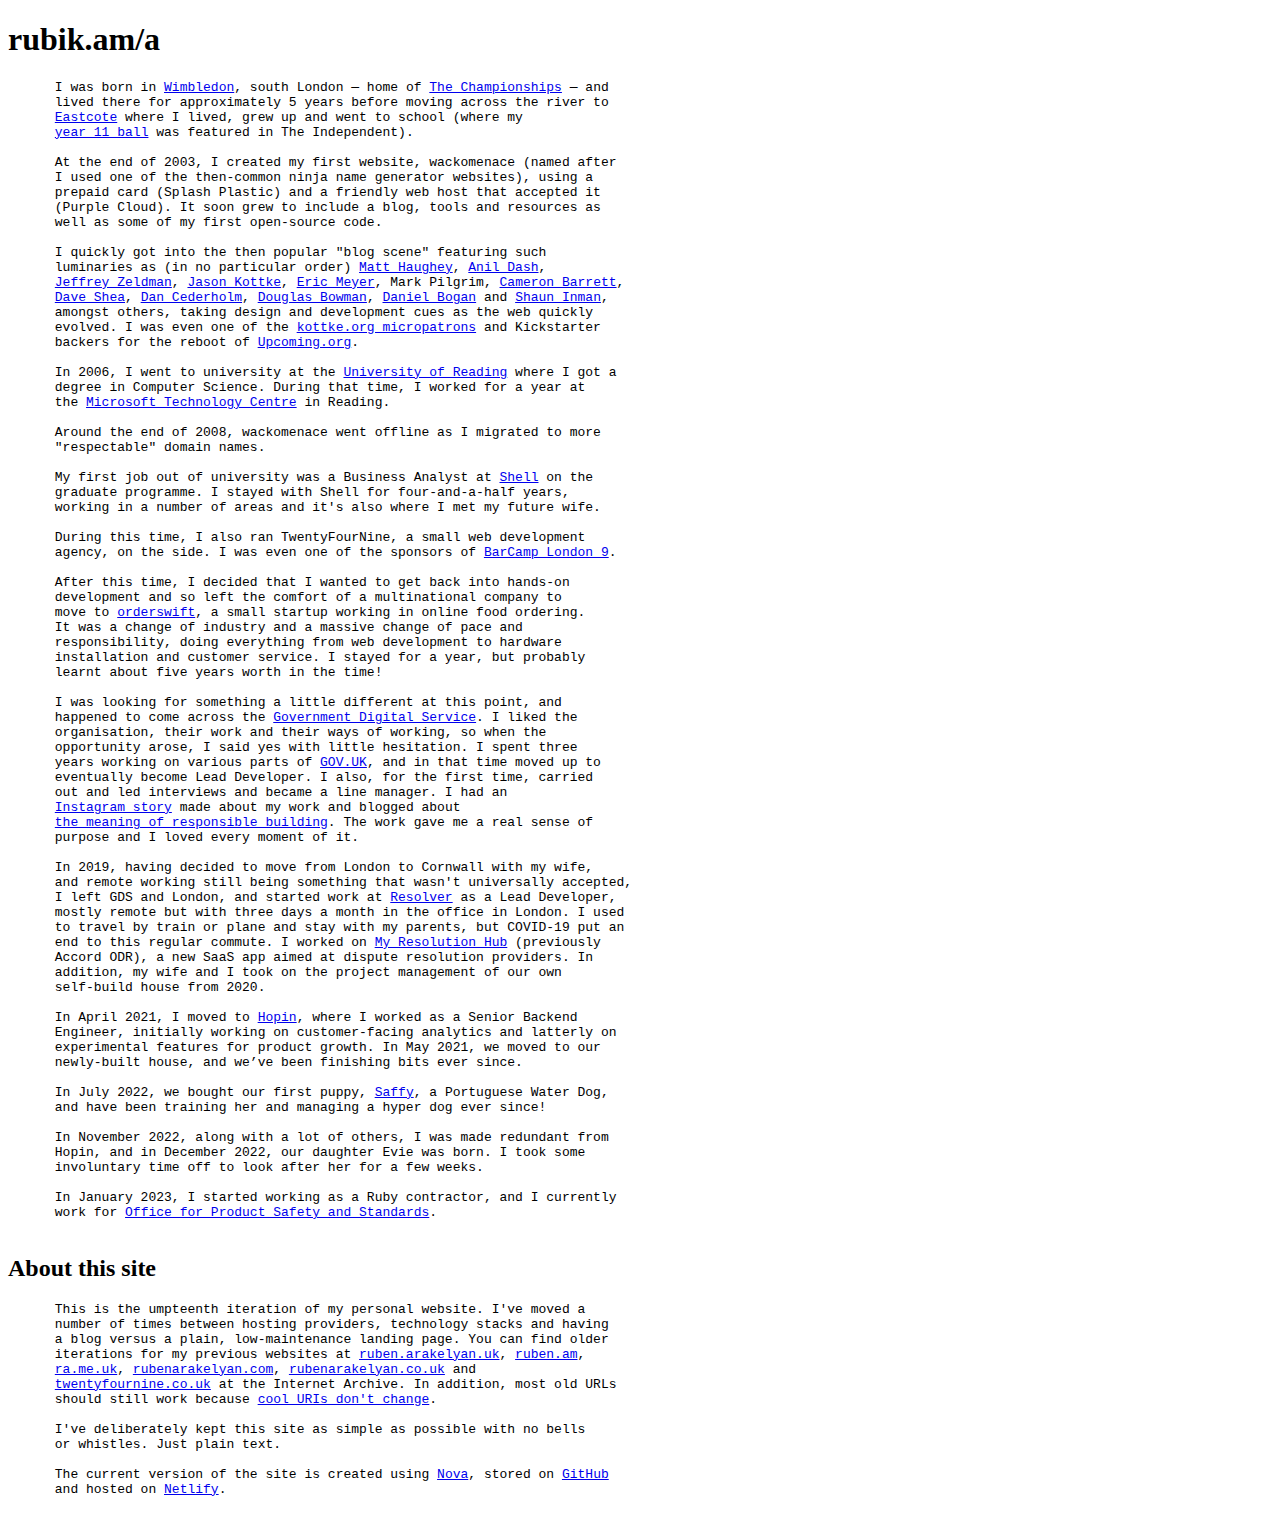
==== a/index.html @ 26aa1d89 "Add about page" ====
<!doctype html>
<html lang="en">
  <head>
    <meta charset="utf-8">
    <meta name="viewport" content="width=device-width, initial-scale=1, shrink-to-fit=no">
    <link href="/img/logo.svg" rel="icon" type="image/svg+xml">
    <title>About &middot; Ruben Arakelyan</title>
  </head>
  <body>
    <h1>rubik.am/a</h1>
    <pre>
      I was born in <a href="https://en.wikipedia.org/wiki/Wimbledon,_London">Wimbledon</a>, south London — home of <a href="https://en.wikipedia.org/wiki/The_Championships,_Wimbledon">The Championships</a> — and
      lived there for approximately 5 years before moving across the river to
      <a href="https://en.wikipedia.org/wiki/Eastcote">Eastcote</a> where I lived, grew up and went to school (where my
      <a href="https://web.archive.org/web/20040717231151/http://education.independent.co.uk/news/story.jsp?story=539986">year 11 ball</a> was featured in The Independent).

      At the end of 2003, I created my first website, wackomenace (named after
      I used one of the then-common ninja name generator websites), using a
      prepaid card (Splash Plastic) and a friendly web host that accepted it
      (Purple Cloud). It soon grew to include a blog, tools and resources as
      well as some of my first open-source code.

      I quickly got into the then popular "blog scene" featuring such
      luminaries as (in no particular order) <a href="https://a.wholelottanothing.org/">Matt Haughey</a>, <a href="https://anildash.com/">Anil Dash</a>,
      <a href="https://www.zeldman.com/">Jeffrey Zeldman</a>, <a href="https://kottke.org/">Jason Kottke</a>, <a href="https://meyerweb.com/">Eric Meyer</a>, Mark Pilgrim, <a href="https://about.me/cam">Cameron Barrett</a>,
      <a href="http://daveshea.com/">Dave Shea</a>, <a href="https://simplebits.com/">Dan Cederholm</a>, <a href="https://stopdesign.com/">Douglas Bowman</a>, <a href="https://waferbaby.com/">Daniel Bogan</a> and <a href="https://shauninman.com/pendium/">Shaun Inman</a>,
      amongst others, taking design and development cues as the web quickly
      evolved. I was even one of the <a href="https://kottke.org/about/patron/">kottke.org micropatrons</a> and Kickstarter
      backers for the reboot of <a href="https://upcoming.org/about/backers">Upcoming.org</a>.

      In 2006, I went to university at the <a href="https://www.reading.ac.uk/">University of Reading</a> where I got a
      degree in Computer Science. During that time, I worked for a year at
      the <a href="https://www.microsoft.com/en-us/mtc/locations?activetab=pivotregiongroup:primaryr5">Microsoft Technology Centre</a> in Reading.

      Around the end of 2008, wackomenace went offline as I migrated to more
      "respectable" domain names.

      My first job out of university was a Business Analyst at <a href="https://www.shell.co.uk/">Shell</a> on the
      graduate programme. I stayed with Shell for four-and-a-half years,
      working in a number of areas and it's also where I met my future wife</a>.

      During this time, I also ran TwentyFourNine, a small web development
      agency, on the side. I was even one of the sponsors of <a href="https://nine.barcamplondon.org/sponsors/">BarCamp London 9</a>.

      After this time, I decided that I wanted to get back into hands-on
      development and so left the comfort of a multinational company to
      move to <a href="https://www.orderswift.com/">orderswift</a>, a small startup working in online food ordering.
      It was a change of industry and a massive change of pace and
      responsibility, doing everything from web development to hardware
      installation and customer service. I stayed for a year, but probably
      learnt about five years worth in the time!

      I was looking for something a little different at this point, and
      happened to come across the <a href="https://www.gov.uk/government/organisations/government-digital-service">Government Digital Service</a>. I liked the
      organisation, their work and their ways of working, so when the
      opportunity arose, I said yes with little hesitation. I spent three
      years working on various parts of <a href="https://www.gov.uk/">GOV.UK</a>, and in that time moved up to
      eventually become Lead Developer. I also, for the first time, carried
      out and led interviews and became a line manager. I had an
      <a href="https://gds.blog.gov.uk/2018/08/03/how-we-use-instagram-at-gds/">Instagram story</a> made about my work and blogged about
      <a href="https://insidegovuk.blog.gov.uk/2017/07/24/what-do-we-mean-by-responsible-building/">the meaning of responsible building</a>. The work gave me a real sense of
      purpose and I loved every moment of it.

      In 2019, having decided to move from London to Cornwall with my wife,
      and remote working still being something that wasn't universally accepted,
      I left GDS and London, and started work at <a href="https://www.resolvergroup.com/">Resolver</a> as a Lead Developer,
      mostly remote but with three days a month in the office in London. I used
      to travel by train or plane and stay with my parents, but COVID-19 put an
      end to this regular commute. I worked on <a href="https://myresolutionhub.com/">My Resolution Hub</a> (previously
      Accord ODR), a new SaaS app aimed at dispute resolution providers. In
      addition, my wife and I took on the project management of our own
      self-build house from 2020.

      In April 2021, I moved to <a href="https://hopin.com/">Hopin</a>, where I worked as a Senior Backend
      Engineer, initially working on customer-facing analytics and latterly on
      experimental features for product growth. In May 2021, we moved to our
      newly-built house, and we’ve been finishing bits ever since.

      In July 2022, we bought our first puppy, <a href="https://saffy.dog/">Saffy</a>, a Portuguese Water Dog,
      and have been training her and managing a hyper dog ever since!

      In November 2022, along with a lot of others, I was made redundant from
      Hopin, and in December 2022, our daughter Evie was born. I took some
      involuntary time off to look after her for a few weeks.

      In January 2023, I started working as a Ruby contractor, and I currently
      work for <a href="https://www.gov.uk/government/organisations/office-for-product-safety-and-standards">Office for Product Safety and Standards</a>.
    </pre>
    <h2>About this site</h2>
    <pre>
      This is the umpteenth iteration of my personal website. I've moved a
      number of times between hosting providers, technology stacks and having
      a blog versus a plain, low-maintenance landing page. You can find older
      iterations for my previous websites at <a href="https://web.archive.org/web/*/https://ruben.arakelyan.uk/*">ruben.arakelyan.uk</a>, <a href="https://web.archive.org/web/*/https://ruben.am/*">ruben.am</a>,
      <a href="https://web.archive.org/web/*/https://ra.me.uk/*">ra.me.uk</a>, <a href="https://web.archive.org/web/20120716070133/http://rubenarakelyan.com/">rubenarakelyan.com</a>, <a href="https://web.archive.org/web/20100207125823/http://www.rubenarakelyan.co.uk:80/vped">rubenarakelyan.co.uk</a> and
      <a href="https://web.archive.org/web/20120705022045/http://twentyfournine.co.uk/">twentyfournine.co.uk</a> at the Internet Archive. In addition, most old URLs
      should still work because <a href="https://www.w3.org/Provider/Style/URI">cool URIs don't change</a>.

      I've deliberately kept this site as simple as possible with no bells
      or whistles. Just plain text.

      The current version of the site is created using <a href="https://nova.app/">Nova</a>, stored on <a href="https://github.com/rubenarakelyan/rubik.am">GitHub</a>
      and hosted on <a href="https://www.netlify.com/">Netlify</a>.
    </pre>
  </body>
</html>
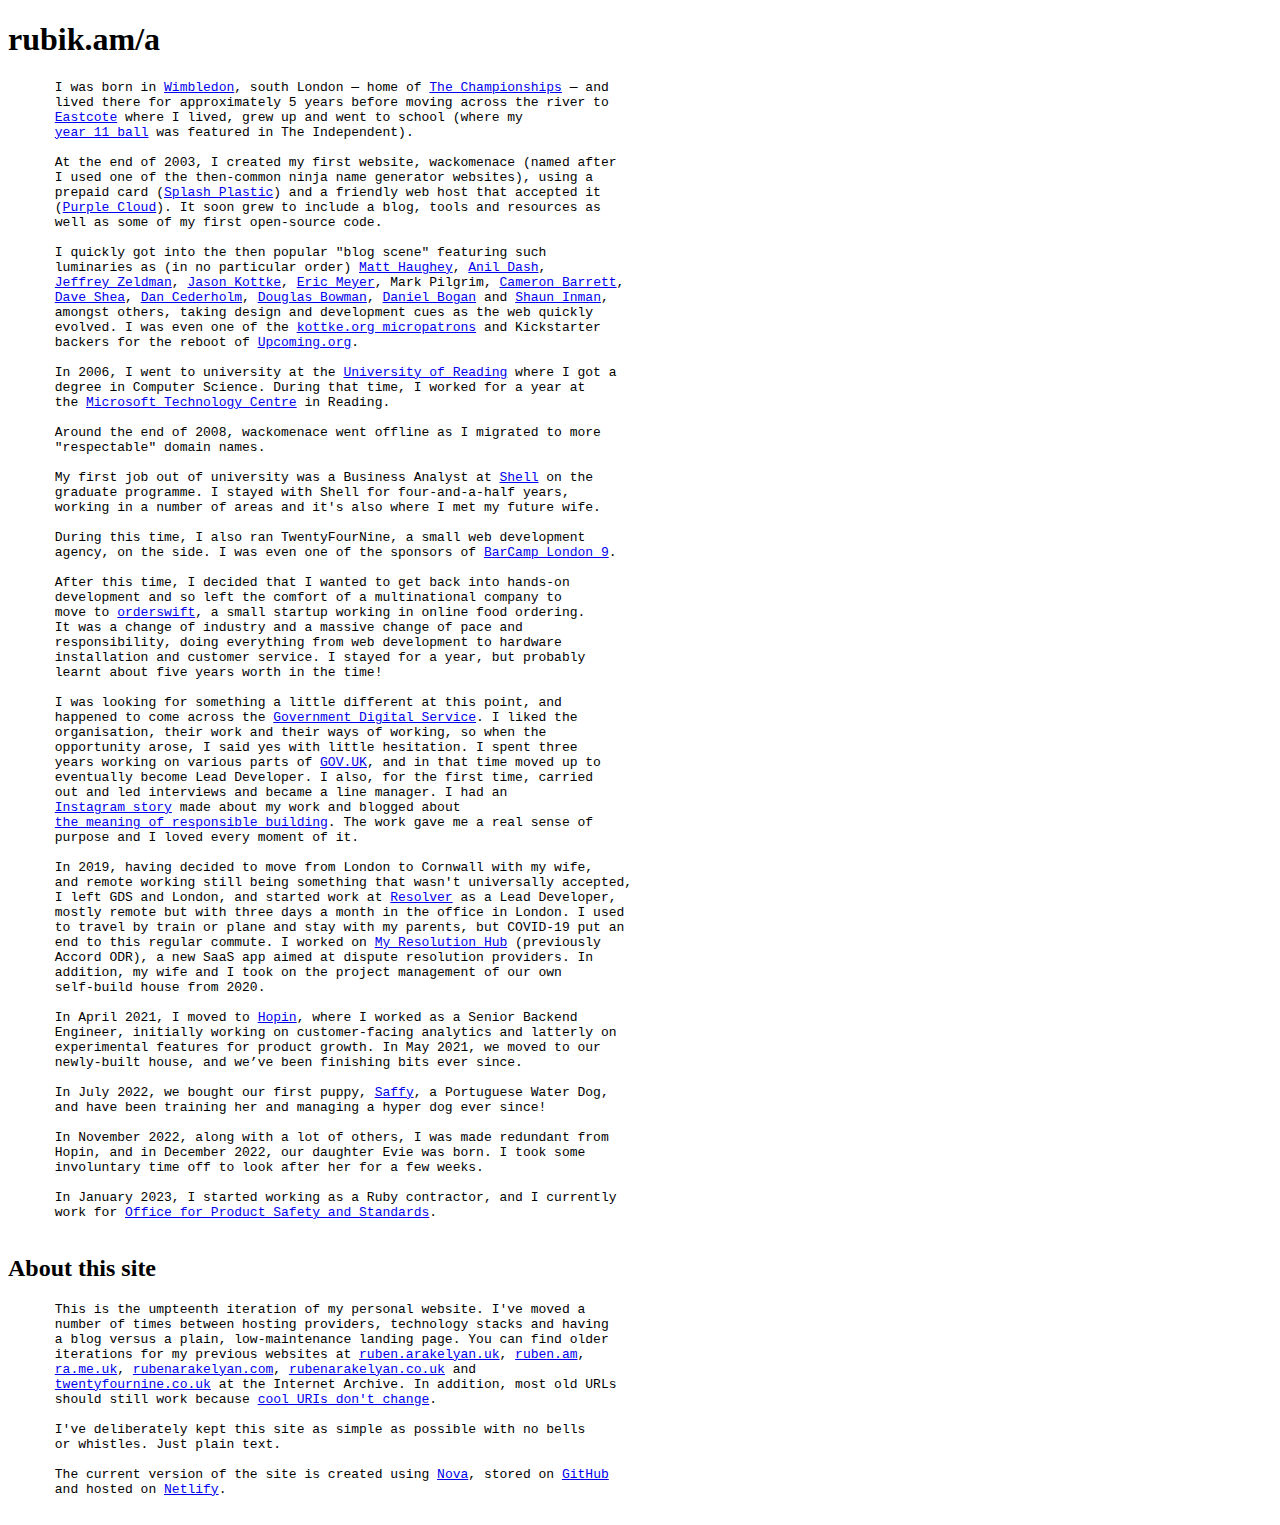
==== commit 5e8a4b61: "Add links to Purple Cloud and Splash Plastic" ====
--- a/a/index.html
+++ b/a/index.html
@@ -16,8 +16,8 @@
 
       At the end of 2003, I created my first website, wackomenace (named after
       I used one of the then-common ninja name generator websites), using a
-      prepaid card (Splash Plastic) and a friendly web host that accepted it
-      (Purple Cloud). It soon grew to include a blog, tools and resources as
+      prepaid card (<a href="https://web.archive.org/web/20031213005651/http://www.splashplastic.com/">Splash Plastic</a>) and a friendly web host that accepted it
+      (<a href="https://web.archive.org/web/20030210115238/http://www.purplecloud.com/">Purple Cloud</a>). It soon grew to include a blog, tools and resources as
       well as some of my first open-source code.
 
       I quickly got into the then popular "blog scene" featuring such
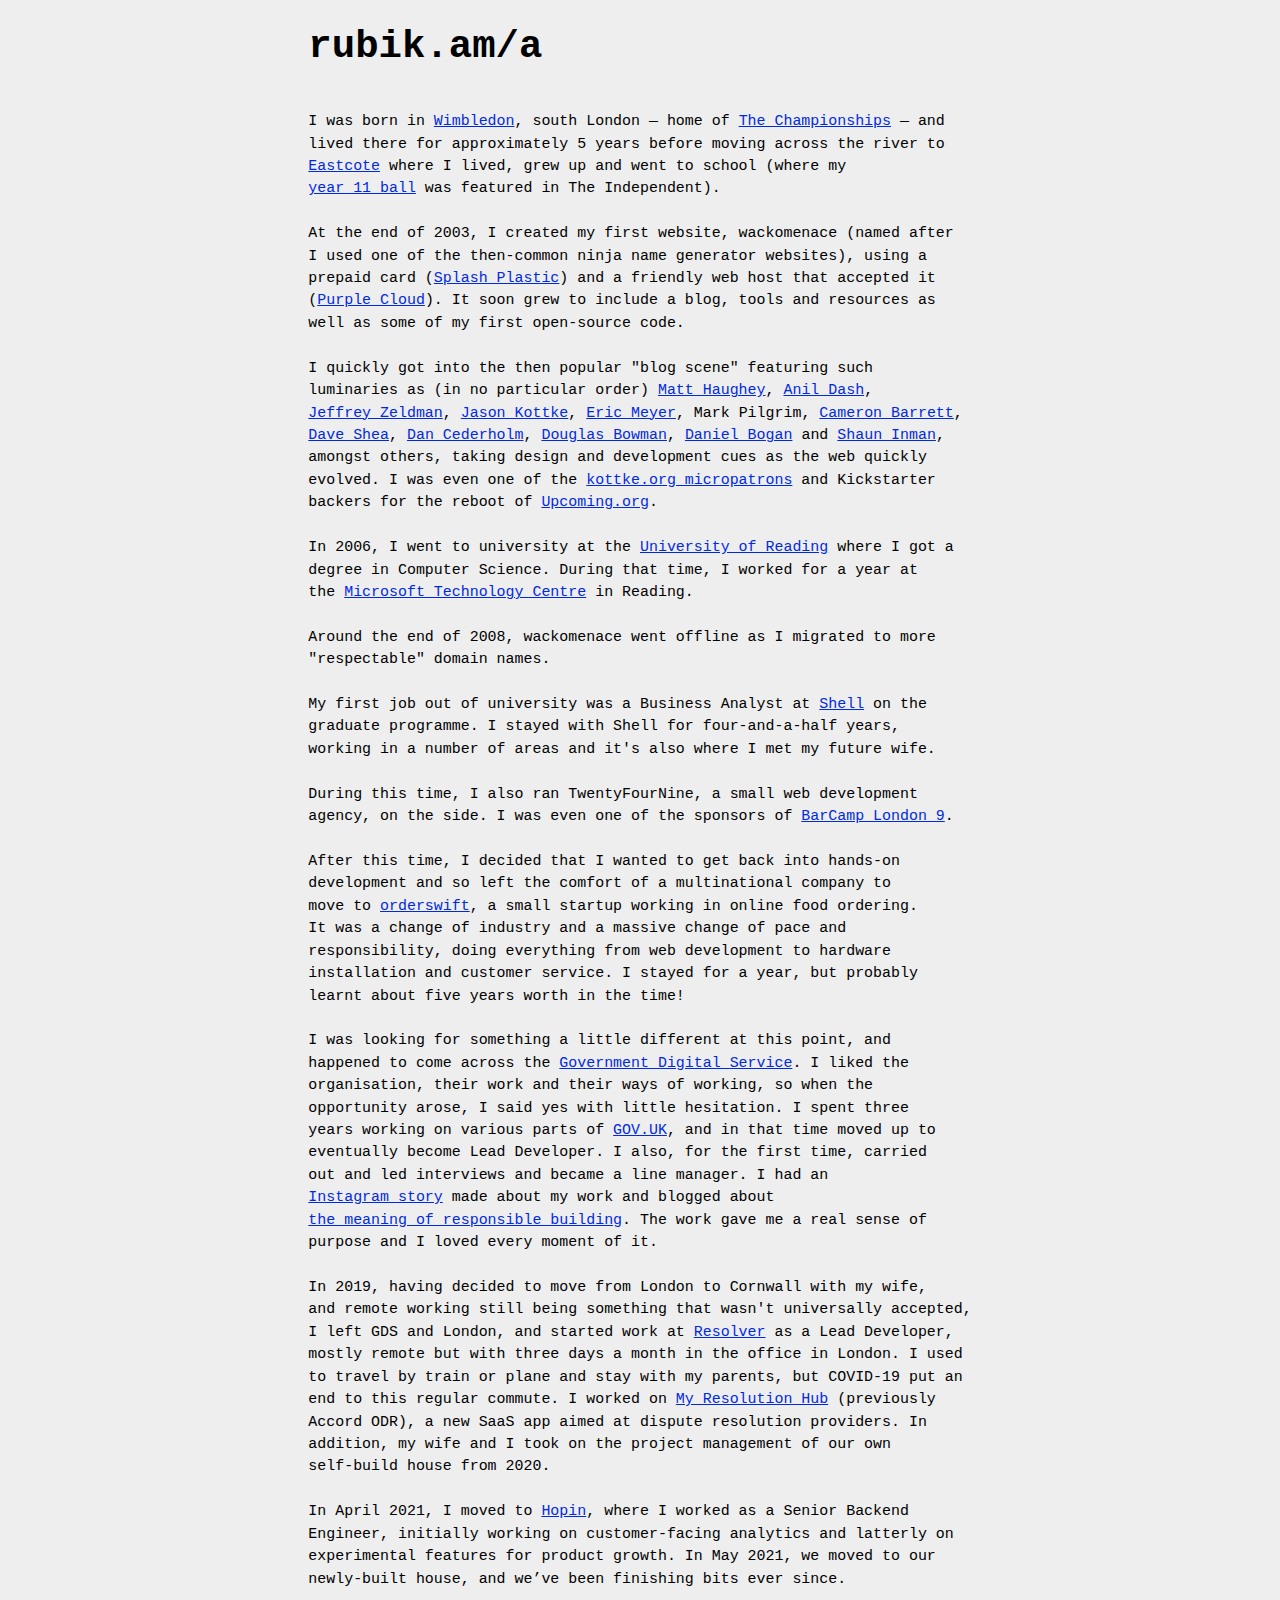
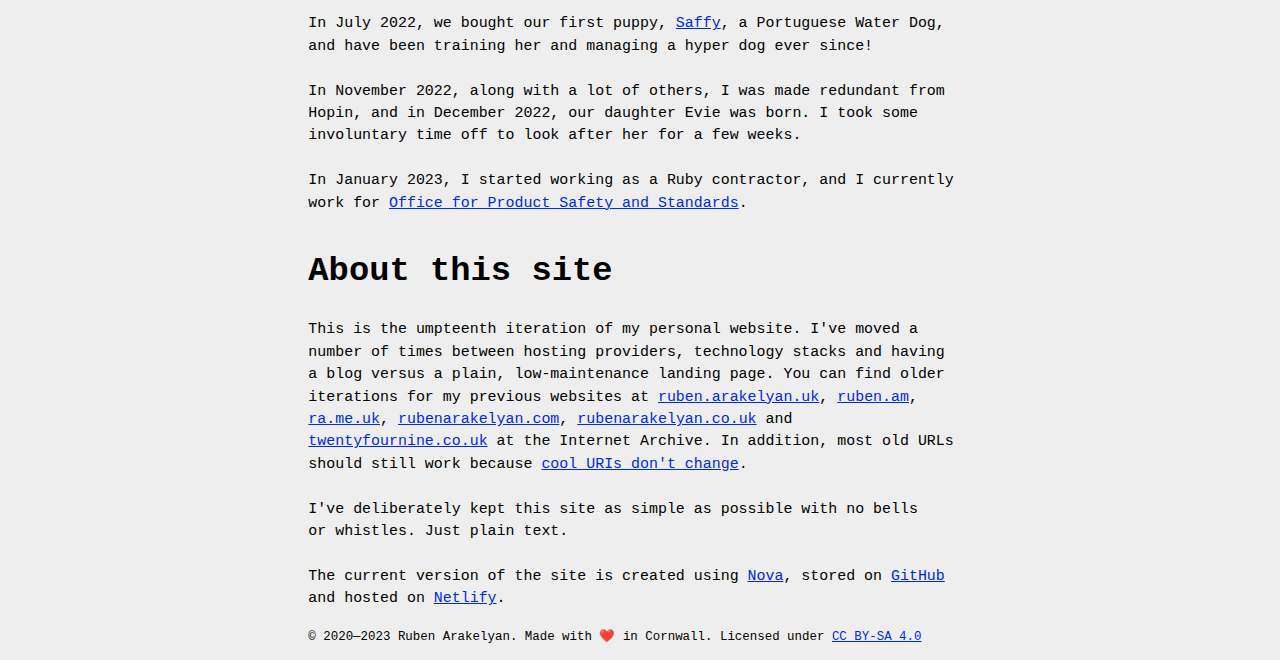
==== commit 2fe2b40e: "Add simple styling and footer" ====
--- a/a/index.html
+++ b/a/index.html
@@ -4,103 +4,114 @@
     <meta charset="utf-8">
     <meta name="viewport" content="width=device-width, initial-scale=1, shrink-to-fit=no">
     <link href="/img/logo.svg" rel="icon" type="image/svg+xml">
+    <link href="/styles.min.css" rel="stylesheet" type="text/css" integrity="sha512-dDtlXBzYsInVPBKsd+K9eyLQOs+6g/K3EpnHJaRbvZthFJg90AzQOKsZn1paPMtGaSN/LDLQXXkOM3HddfVcpw==" crossorigin="anonymous">
     <title>About &middot; Ruben Arakelyan</title>
   </head>
   <body>
-    <h1>rubik.am/a</h1>
-    <pre>
-      I was born in <a href="https://en.wikipedia.org/wiki/Wimbledon,_London">Wimbledon</a>, south London — home of <a href="https://en.wikipedia.org/wiki/The_Championships,_Wimbledon">The Championships</a> — and
-      lived there for approximately 5 years before moving across the river to
-      <a href="https://en.wikipedia.org/wiki/Eastcote">Eastcote</a> where I lived, grew up and went to school (where my
-      <a href="https://web.archive.org/web/20040717231151/http://education.independent.co.uk/news/story.jsp?story=539986">year 11 ball</a> was featured in The Independent).
+    <header>
+      <h1>rubik.am/a</h1>
+    </header>
+    <main>
+      <pre>
+        I was born in <a href="https://en.wikipedia.org/wiki/Wimbledon,_London">Wimbledon</a>, south London — home of <a href="https://en.wikipedia.org/wiki/The_Championships,_Wimbledon">The Championships</a> — and
+        lived there for approximately 5 years before moving across the river to
+        <a href="https://en.wikipedia.org/wiki/Eastcote">Eastcote</a> where I lived, grew up and went to school (where my
+        <a href="https://web.archive.org/web/20040717231151/http://education.independent.co.uk/news/story.jsp?story=539986">year 11 ball</a> was featured in The Independent).
 
-      At the end of 2003, I created my first website, wackomenace (named after
-      I used one of the then-common ninja name generator websites), using a
-      prepaid card (<a href="https://web.archive.org/web/20031213005651/http://www.splashplastic.com/">Splash Plastic</a>) and a friendly web host that accepted it
-      (<a href="https://web.archive.org/web/20030210115238/http://www.purplecloud.com/">Purple Cloud</a>). It soon grew to include a blog, tools and resources as
-      well as some of my first open-source code.
+        At the end of 2003, I created my first website, wackomenace (named after
+        I used one of the then-common ninja name generator websites), using a
+        prepaid card (<a href="https://web.archive.org/web/20031213005651/http://www.splashplastic.com/">Splash Plastic</a>) and a friendly web host that accepted it
+        (<a href="https://web.archive.org/web/20030210115238/http://www.purplecloud.com/">Purple Cloud</a>). It soon grew to include a blog, tools and resources as
+        well as some of my first open-source code.
 
-      I quickly got into the then popular "blog scene" featuring such
-      luminaries as (in no particular order) <a href="https://a.wholelottanothing.org/">Matt Haughey</a>, <a href="https://anildash.com/">Anil Dash</a>,
-      <a href="https://www.zeldman.com/">Jeffrey Zeldman</a>, <a href="https://kottke.org/">Jason Kottke</a>, <a href="https://meyerweb.com/">Eric Meyer</a>, Mark Pilgrim, <a href="https://about.me/cam">Cameron Barrett</a>,
-      <a href="http://daveshea.com/">Dave Shea</a>, <a href="https://simplebits.com/">Dan Cederholm</a>, <a href="https://stopdesign.com/">Douglas Bowman</a>, <a href="https://waferbaby.com/">Daniel Bogan</a> and <a href="https://shauninman.com/pendium/">Shaun Inman</a>,
-      amongst others, taking design and development cues as the web quickly
-      evolved. I was even one of the <a href="https://kottke.org/about/patron/">kottke.org micropatrons</a> and Kickstarter
-      backers for the reboot of <a href="https://upcoming.org/about/backers">Upcoming.org</a>.
+        I quickly got into the then popular "blog scene" featuring such
+        luminaries as (in no particular order) <a href="https://a.wholelottanothing.org/">Matt Haughey</a>, <a href="https://anildash.com/">Anil Dash</a>,
+        <a href="https://www.zeldman.com/">Jeffrey Zeldman</a>, <a href="https://kottke.org/">Jason Kottke</a>, <a href="https://meyerweb.com/">Eric Meyer</a>, Mark Pilgrim, <a href="https://about.me/cam">Cameron Barrett</a>,
+        <a href="http://daveshea.com/">Dave Shea</a>, <a href="https://simplebits.com/">Dan Cederholm</a>, <a href="https://stopdesign.com/">Douglas Bowman</a>, <a href="https://waferbaby.com/">Daniel Bogan</a> and <a href="https://shauninman.com/pendium/">Shaun Inman</a>,
+        amongst others, taking design and development cues as the web quickly
+        evolved. I was even one of the <a href="https://kottke.org/about/patron/">kottke.org micropatrons</a> and Kickstarter
+        backers for the reboot of <a href="https://upcoming.org/about/backers">Upcoming.org</a>.
 
-      In 2006, I went to university at the <a href="https://www.reading.ac.uk/">University of Reading</a> where I got a
-      degree in Computer Science. During that time, I worked for a year at
-      the <a href="https://www.microsoft.com/en-us/mtc/locations?activetab=pivotregiongroup:primaryr5">Microsoft Technology Centre</a> in Reading.
+        In 2006, I went to university at the <a href="https://www.reading.ac.uk/">University of Reading</a> where I got a
+        degree in Computer Science. During that time, I worked for a year at
+        the <a href="https://www.microsoft.com/en-us/mtc/locations?activetab=pivotregiongroup:primaryr5">Microsoft Technology Centre</a> in Reading.
 
-      Around the end of 2008, wackomenace went offline as I migrated to more
-      "respectable" domain names.
+        Around the end of 2008, wackomenace went offline as I migrated to more
+        "respectable" domain names.
 
-      My first job out of university was a Business Analyst at <a href="https://www.shell.co.uk/">Shell</a> on the
-      graduate programme. I stayed with Shell for four-and-a-half years,
-      working in a number of areas and it's also where I met my future wife</a>.
+        My first job out of university was a Business Analyst at <a href="https://www.shell.co.uk/">Shell</a> on the
+        graduate programme. I stayed with Shell for four-and-a-half years,
+        working in a number of areas and it's also where I met my future wife</a>.
 
-      During this time, I also ran TwentyFourNine, a small web development
-      agency, on the side. I was even one of the sponsors of <a href="https://nine.barcamplondon.org/sponsors/">BarCamp London 9</a>.
+        During this time, I also ran TwentyFourNine, a small web development
+        agency, on the side. I was even one of the sponsors of <a href="https://nine.barcamplondon.org/sponsors/">BarCamp London 9</a>.
 
-      After this time, I decided that I wanted to get back into hands-on
-      development and so left the comfort of a multinational company to
-      move to <a href="https://www.orderswift.com/">orderswift</a>, a small startup working in online food ordering.
-      It was a change of industry and a massive change of pace and
-      responsibility, doing everything from web development to hardware
-      installation and customer service. I stayed for a year, but probably
-      learnt about five years worth in the time!
+        After this time, I decided that I wanted to get back into hands-on
+        development and so left the comfort of a multinational company to
+        move to <a href="https://www.orderswift.com/">orderswift</a>, a small startup working in online food ordering.
+        It was a change of industry and a massive change of pace and
+        responsibility, doing everything from web development to hardware
+        installation and customer service. I stayed for a year, but probably
+        learnt about five years worth in the time!
 
-      I was looking for something a little different at this point, and
-      happened to come across the <a href="https://www.gov.uk/government/organisations/government-digital-service">Government Digital Service</a>. I liked the
-      organisation, their work and their ways of working, so when the
-      opportunity arose, I said yes with little hesitation. I spent three
-      years working on various parts of <a href="https://www.gov.uk/">GOV.UK</a>, and in that time moved up to
-      eventually become Lead Developer. I also, for the first time, carried
-      out and led interviews and became a line manager. I had an
-      <a href="https://gds.blog.gov.uk/2018/08/03/how-we-use-instagram-at-gds/">Instagram story</a> made about my work and blogged about
-      <a href="https://insidegovuk.blog.gov.uk/2017/07/24/what-do-we-mean-by-responsible-building/">the meaning of responsible building</a>. The work gave me a real sense of
-      purpose and I loved every moment of it.
+        I was looking for something a little different at this point, and
+        happened to come across the <a href="https://www.gov.uk/government/organisations/government-digital-service">Government Digital Service</a>. I liked the
+        organisation, their work and their ways of working, so when the
+        opportunity arose, I said yes with little hesitation. I spent three
+        years working on various parts of <a href="https://www.gov.uk/">GOV.UK</a>, and in that time moved up to
+        eventually become Lead Developer. I also, for the first time, carried
+        out and led interviews and became a line manager. I had an
+        <a href="https://gds.blog.gov.uk/2018/08/03/how-we-use-instagram-at-gds/">Instagram story</a> made about my work and blogged about
+        <a href="https://insidegovuk.blog.gov.uk/2017/07/24/what-do-we-mean-by-responsible-building/">the meaning of responsible building</a>. The work gave me a real sense of
+        purpose and I loved every moment of it.
 
-      In 2019, having decided to move from London to Cornwall with my wife,
-      and remote working still being something that wasn't universally accepted,
-      I left GDS and London, and started work at <a href="https://www.resolvergroup.com/">Resolver</a> as a Lead Developer,
-      mostly remote but with three days a month in the office in London. I used
-      to travel by train or plane and stay with my parents, but COVID-19 put an
-      end to this regular commute. I worked on <a href="https://myresolutionhub.com/">My Resolution Hub</a> (previously
-      Accord ODR), a new SaaS app aimed at dispute resolution providers. In
-      addition, my wife and I took on the project management of our own
-      self-build house from 2020.
+        In 2019, having decided to move from London to Cornwall with my wife,
+        and remote working still being something that wasn't universally accepted,
+        I left GDS and London, and started work at <a href="https://www.resolvergroup.com/">Resolver</a> as a Lead Developer,
+        mostly remote but with three days a month in the office in London. I used
+        to travel by train or plane and stay with my parents, but COVID-19 put an
+        end to this regular commute. I worked on <a href="https://myresolutionhub.com/">My Resolution Hub</a> (previously
+        Accord ODR), a new SaaS app aimed at dispute resolution providers. In
+        addition, my wife and I took on the project management of our own
+        self-build house from 2020.
 
-      In April 2021, I moved to <a href="https://hopin.com/">Hopin</a>, where I worked as a Senior Backend
-      Engineer, initially working on customer-facing analytics and latterly on
-      experimental features for product growth. In May 2021, we moved to our
-      newly-built house, and we’ve been finishing bits ever since.
+        In April 2021, I moved to <a href="https://hopin.com/">Hopin</a>, where I worked as a Senior Backend
+        Engineer, initially working on customer-facing analytics and latterly on
+        experimental features for product growth. In May 2021, we moved to our
+        newly-built house, and we’ve been finishing bits ever since.
 
-      In July 2022, we bought our first puppy, <a href="https://saffy.dog/">Saffy</a>, a Portuguese Water Dog,
-      and have been training her and managing a hyper dog ever since!
+        In July 2022, we bought our first puppy, <a href="https://saffy.dog/">Saffy</a>, a Portuguese Water Dog,
+        and have been training her and managing a hyper dog ever since!
 
-      In November 2022, along with a lot of others, I was made redundant from
-      Hopin, and in December 2022, our daughter Evie was born. I took some
-      involuntary time off to look after her for a few weeks.
+        In November 2022, along with a lot of others, I was made redundant from
+        Hopin, and in December 2022, our daughter Evie was born. I took some
+        involuntary time off to look after her for a few weeks.
 
-      In January 2023, I started working as a Ruby contractor, and I currently
-      work for <a href="https://www.gov.uk/government/organisations/office-for-product-safety-and-standards">Office for Product Safety and Standards</a>.
-    </pre>
-    <h2>About this site</h2>
-    <pre>
-      This is the umpteenth iteration of my personal website. I've moved a
-      number of times between hosting providers, technology stacks and having
-      a blog versus a plain, low-maintenance landing page. You can find older
-      iterations for my previous websites at <a href="https://web.archive.org/web/*/https://ruben.arakelyan.uk/*">ruben.arakelyan.uk</a>, <a href="https://web.archive.org/web/*/https://ruben.am/*">ruben.am</a>,
-      <a href="https://web.archive.org/web/*/https://ra.me.uk/*">ra.me.uk</a>, <a href="https://web.archive.org/web/20120716070133/http://rubenarakelyan.com/">rubenarakelyan.com</a>, <a href="https://web.archive.org/web/20100207125823/http://www.rubenarakelyan.co.uk:80/vped">rubenarakelyan.co.uk</a> and
-      <a href="https://web.archive.org/web/20120705022045/http://twentyfournine.co.uk/">twentyfournine.co.uk</a> at the Internet Archive. In addition, most old URLs
-      should still work because <a href="https://www.w3.org/Provider/Style/URI">cool URIs don't change</a>.
+        In January 2023, I started working as a Ruby contractor, and I currently
+        work for <a href="https://www.gov.uk/government/organisations/office-for-product-safety-and-standards">Office for Product Safety and Standards</a>.
+      </pre>
+      <h2>About this site</h2>
+      <pre>
+        This is the umpteenth iteration of my personal website. I've moved a
+        number of times between hosting providers, technology stacks and having
+        a blog versus a plain, low-maintenance landing page. You can find older
+        iterations for my previous websites at <a href="https://web.archive.org/web/*/https://ruben.arakelyan.uk/*">ruben.arakelyan.uk</a>, <a href="https://web.archive.org/web/*/https://ruben.am/*">ruben.am</a>,
+        <a href="https://web.archive.org/web/*/https://ra.me.uk/*">ra.me.uk</a>, <a href="https://web.archive.org/web/20120716070133/http://rubenarakelyan.com/">rubenarakelyan.com</a>, <a href="https://web.archive.org/web/20100207125823/http://www.rubenarakelyan.co.uk:80/vped">rubenarakelyan.co.uk</a> and
+        <a href="https://web.archive.org/web/20120705022045/http://twentyfournine.co.uk/">twentyfournine.co.uk</a> at the Internet Archive. In addition, most old URLs
+        should still work because <a href="https://www.w3.org/Provider/Style/URI">cool URIs don't change</a>.
 
-      I've deliberately kept this site as simple as possible with no bells
-      or whistles. Just plain text.
+        I've deliberately kept this site as simple as possible with no bells
+        or whistles. Just plain text.
 
-      The current version of the site is created using <a href="https://nova.app/">Nova</a>, stored on <a href="https://github.com/rubenarakelyan/rubik.am">GitHub</a>
-      and hosted on <a href="https://www.netlify.com/">Netlify</a>.
-    </pre>
+        The current version of the site is created using <a href="https://nova.app/">Nova</a>, stored on <a href="https://github.com/rubenarakelyan/rubik.am">GitHub</a>
+        and hosted on <a href="https://www.netlify.com/">Netlify</a>.
+      </pre>
+    </main>
+    <footer>
+      <small xmlns:cc="http://creativecommons.org/ns#">
+        &copy; 2020&mdash;2023 <span property="cc:attributionName">Ruben Arakelyan</span>. Made with ❤️ in Cornwall.
+        Licensed under <a href="http://creativecommons.org/licenses/by-sa/4.0/?ref=chooser-v1" rel="license noopener noreferrer">CC BY-SA 4.0</a>
+      </small>
+    </footer>
   </body>
 </html>
--- a/styles.min.css
+++ b/styles.min.css
@@ -0,0 +1 @@
+h1,h2{line-height:1.1}*,::after,::before{box-sizing:border-box}html{font-family:monospace;scroll-behavior:smooth}body{background-color:#eee;color:#000;font-size:1.15rem;line-height:1.5;display:grid;grid-template-columns:auto max-content auto;margin:0 0 1rem}body>*{grid-column:2}pre{white-space:pre-line}h1{font-size:3rem}h2{font-size:2.6rem;margin-top:3rem}a,a:visited{color:#0029e4}@media only screen and (max-width:720px){h1{font-size:2.5rem}h2{font-size:2.1rem}}@media (prefers-color-scheme:dark){body{color-scheme:dark;background-color:#212121;color:#dcdcdc}a,a:visited{color:#f5f7ff}}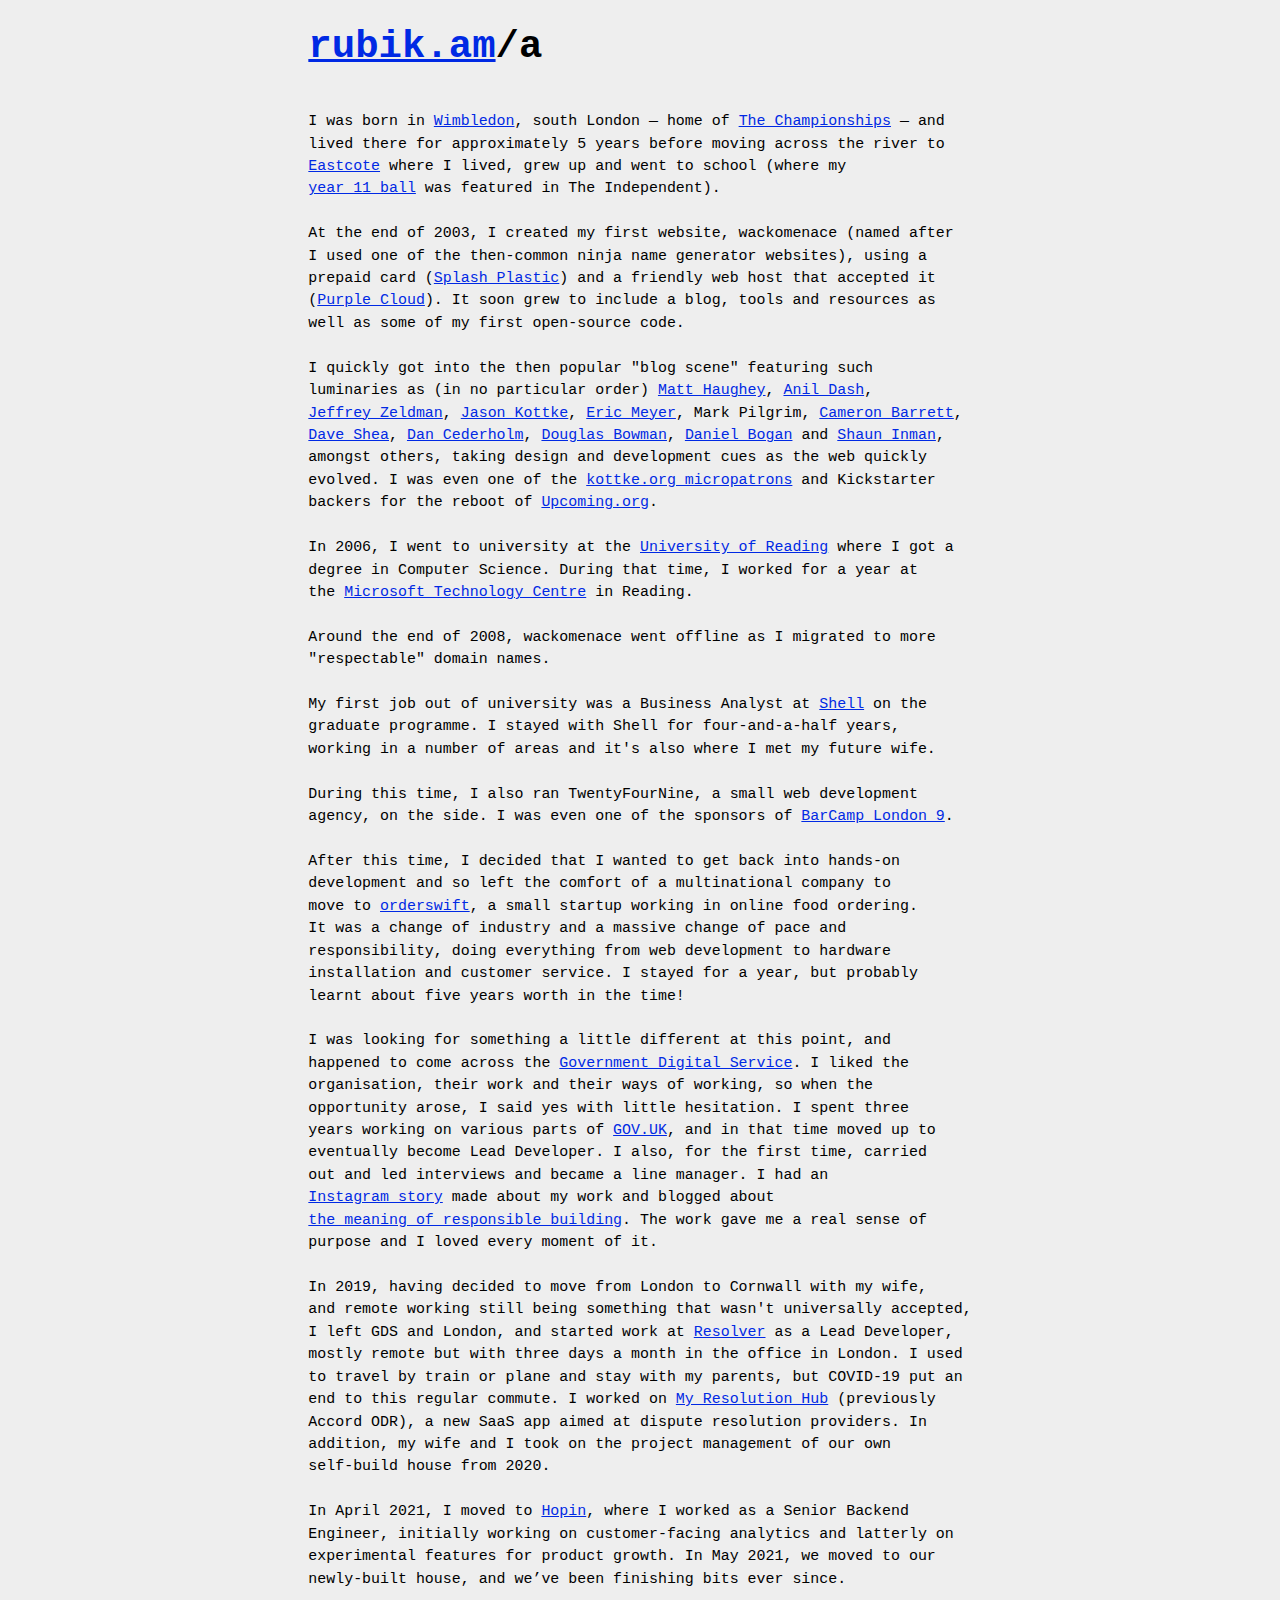
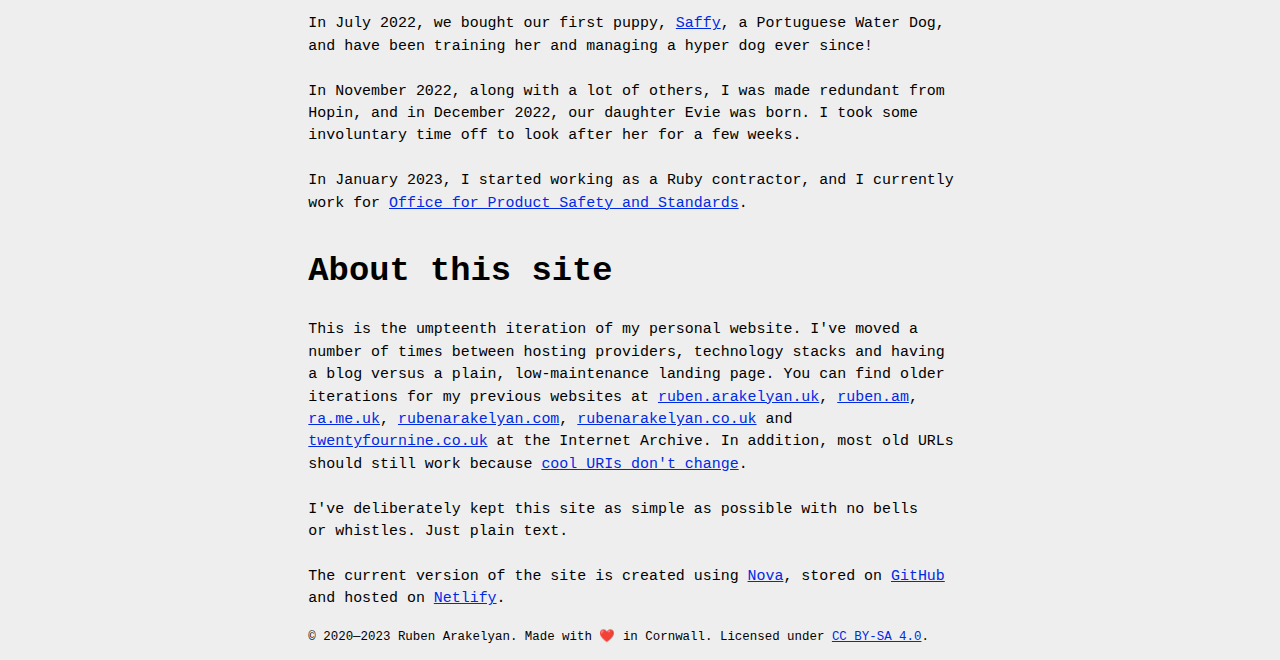
==== commit ea84cb3a: "* Add links back to home page * Mark up lists * Tweak styles" ====
--- a/a/index.html
+++ b/a/index.html
@@ -4,12 +4,12 @@
     <meta charset="utf-8">
     <meta name="viewport" content="width=device-width, initial-scale=1, shrink-to-fit=no">
     <link href="/img/logo.svg" rel="icon" type="image/svg+xml">
-    <link href="/styles.min.css" rel="stylesheet" type="text/css" integrity="sha512-dDtlXBzYsInVPBKsd+K9eyLQOs+6g/K3EpnHJaRbvZthFJg90AzQOKsZn1paPMtGaSN/LDLQXXkOM3HddfVcpw==" crossorigin="anonymous">
-    <title>About &middot; Ruben Arakelyan</title>
+    <link href="/styles.min.css" rel="stylesheet" type="text/css" integrity="sha512-CzI/ZKh8+acb3mxVyXnpmsbz1ygIoHbXeIp9Hq3YZe8kPPWEjl4Prn4SqLGKkVeP9Hj0f/53xvZZUuTYLKPG6w==" crossorigin="anonymous">
+    <title>About me &middot; Ruben Arakelyan</title>
   </head>
   <body>
     <header>
-      <h1>rubik.am/a</h1>
+      <h1><a href="/">rubik.am</a>/a</h1>
     </header>
     <main>
       <pre>
@@ -110,7 +110,7 @@
     <footer>
       <small xmlns:cc="http://creativecommons.org/ns#">
         &copy; 2020&mdash;2023 <span property="cc:attributionName">Ruben Arakelyan</span>. Made with ❤️ in Cornwall.
-        Licensed under <a href="http://creativecommons.org/licenses/by-sa/4.0/?ref=chooser-v1" rel="license noopener noreferrer">CC BY-SA 4.0</a>
+        Licensed under <a href="http://creativecommons.org/licenses/by-sa/4.0/?ref=chooser-v1" rel="license noopener noreferrer">CC BY-SA 4.0</a>.
       </small>
     </footer>
   </body>
--- a/styles.min.css
+++ b/styles.min.css
@@ -1 +1 @@
-h1,h2{line-height:1.1}*,::after,::before{box-sizing:border-box}html{font-family:monospace;scroll-behavior:smooth}body{background-color:#eee;color:#000;font-size:1.15rem;line-height:1.5;display:grid;grid-template-columns:auto max-content auto;margin:0 0 1rem}body>*{grid-column:2}pre{white-space:pre-line}h1{font-size:3rem}h2{font-size:2.6rem;margin-top:3rem}a,a:visited{color:#0029e4}@media only screen and (max-width:720px){h1{font-size:2.5rem}h2{font-size:2.1rem}}@media (prefers-color-scheme:dark){body{color-scheme:dark;background-color:#212121;color:#dcdcdc}a,a:visited{color:#f5f7ff}}+h1,h2{line-height:1.1}*,::after,::before{box-sizing:border-box}html{font-family:monospace;scroll-behavior:smooth}body{background-color:#eee;color:#000;font-size:1.15rem;line-height:1.5;display:grid;grid-template-columns:auto max-content auto;margin:0 0 1rem}body>*{grid-column:2}pre{white-space:pre-line}h1{font-size:3rem}h2{font-size:2.6rem;margin-top:3rem}a,a:visited{color:#0029e4}li{list-style-type:"* "}@media only screen and (max-width:720px){h1{font-size:2.5rem}h2{font-size:2.1rem}}@media (prefers-color-scheme:dark){body{color-scheme:dark;background-color:#212121;color:#dcdcdc}a,a:visited{color:#f5f7ff}}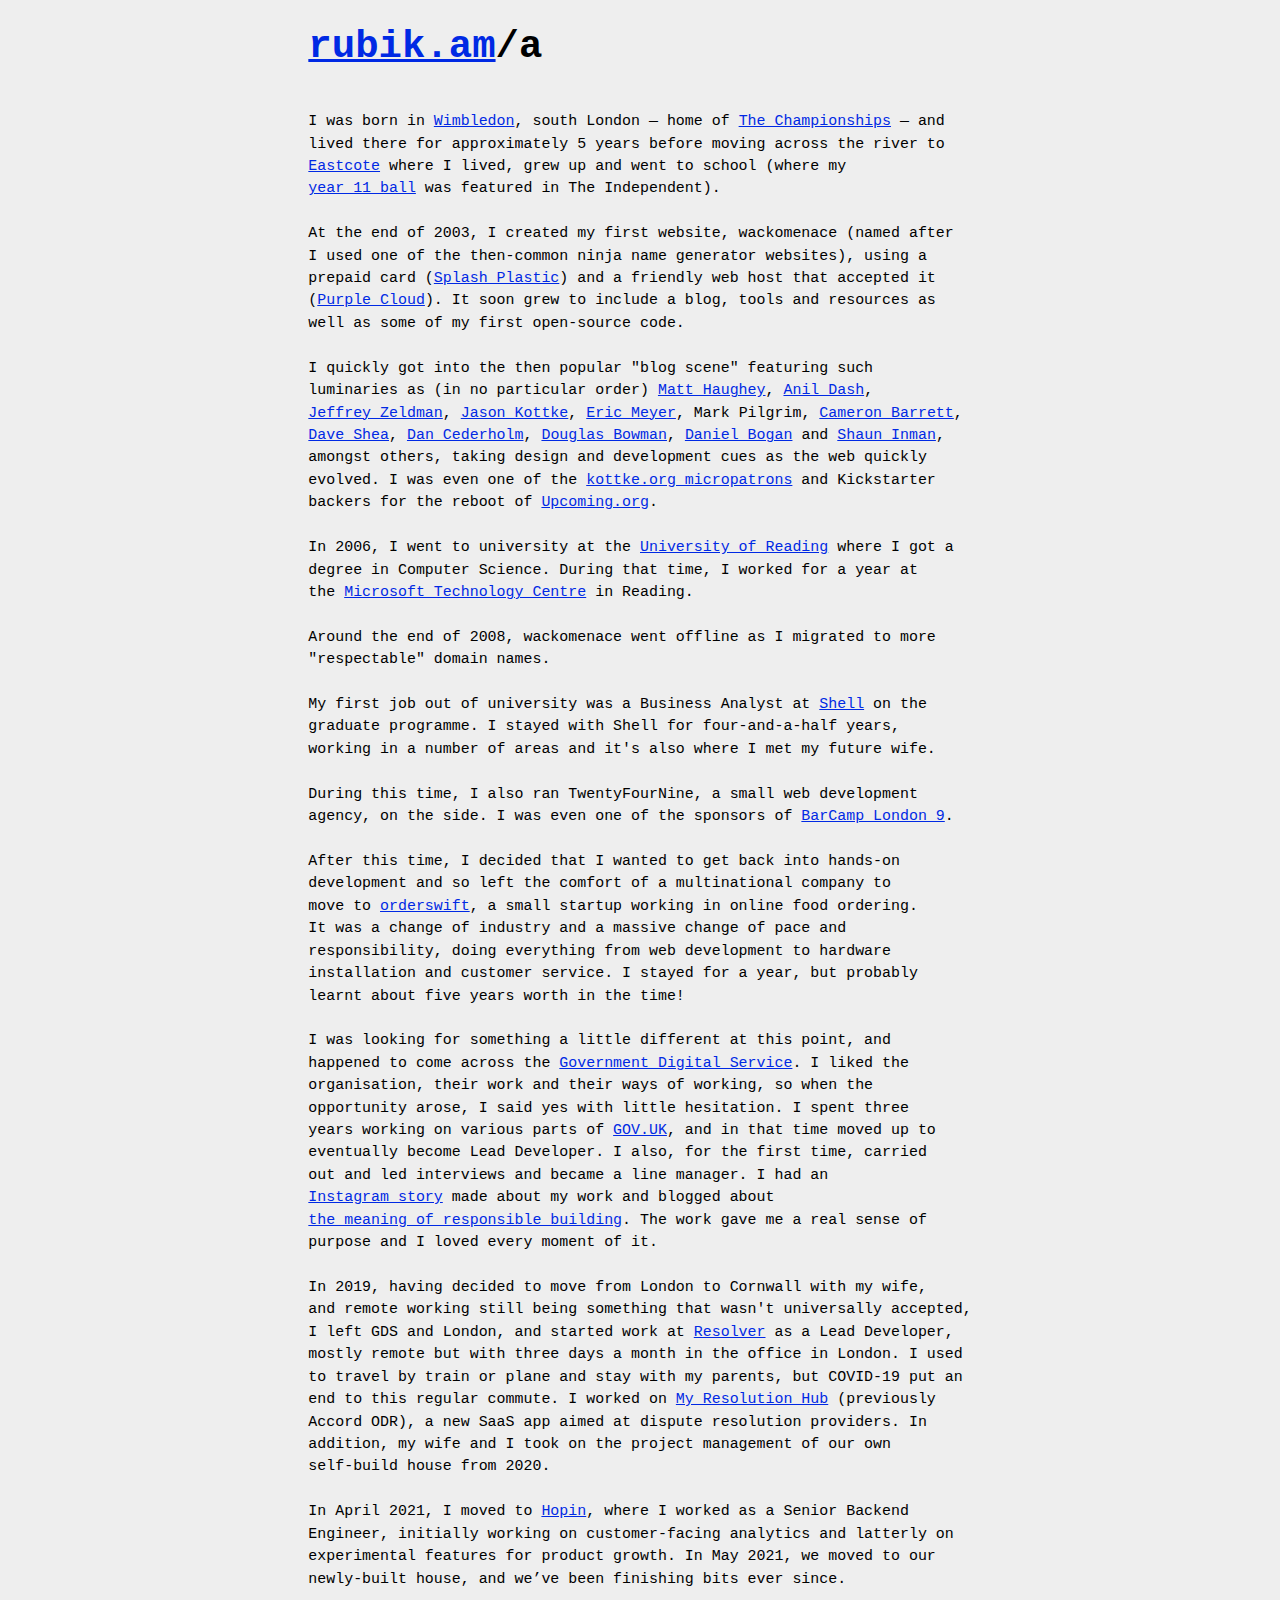
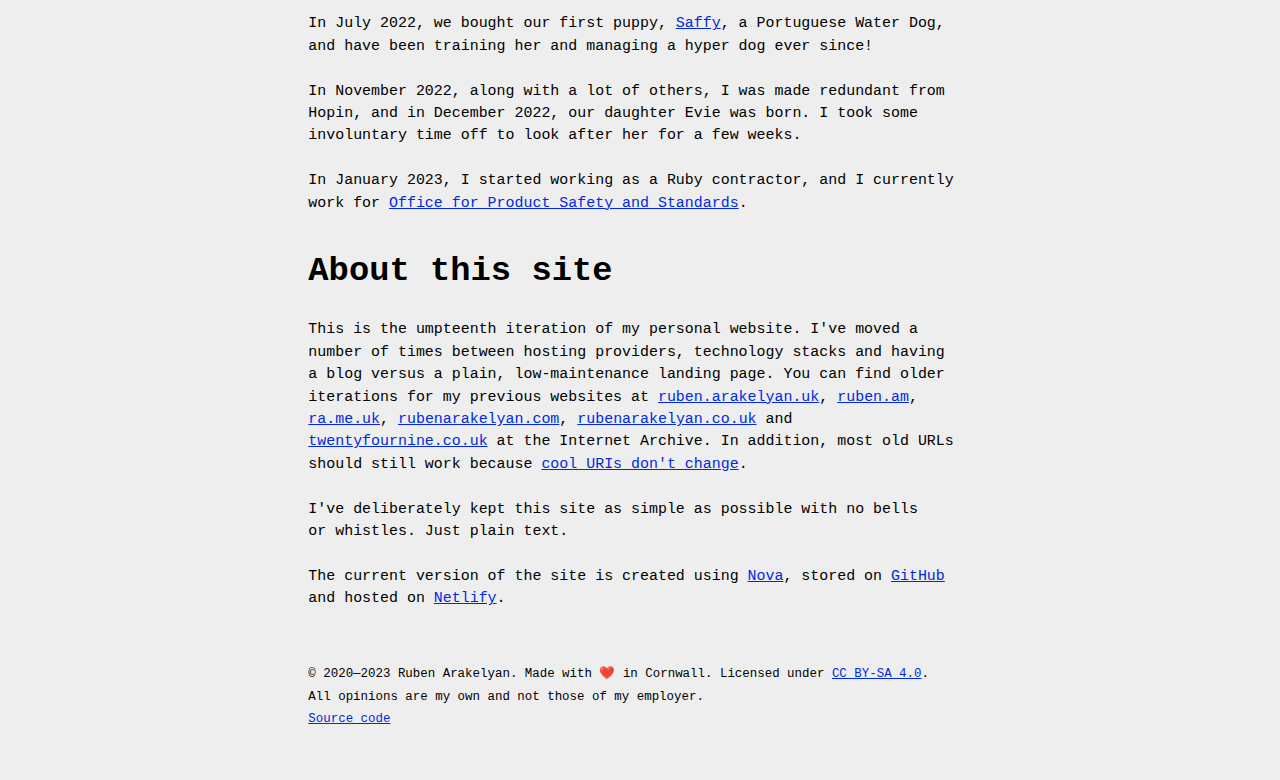
==== commit 22acc082: "Add footer disclaimer and link to GitHub repo" ====
--- a/a/index.html
+++ b/a/index.html
@@ -108,10 +108,13 @@
       </pre>
     </main>
     <footer>
-      <small xmlns:cc="http://creativecommons.org/ns#">
-        &copy; 2020&mdash;2023 <span property="cc:attributionName">Ruben Arakelyan</span>. Made with ❤️ in Cornwall.
-        Licensed under <a href="http://creativecommons.org/licenses/by-sa/4.0/?ref=chooser-v1" rel="license noopener noreferrer">CC BY-SA 4.0</a>.
-      </small>
+      <pre>
+        <small xmlns:cc="http://creativecommons.org/ns#">
+          &copy; 2020&mdash;2023 <span property="cc:attributionName">Ruben Arakelyan</span>. Made with ❤️ in Cornwall. Licensed under <a href="http://creativecommons.org/licenses/by-sa/4.0/?ref=chooser-v1" rel="license noopener noreferrer">CC BY-SA 4.0</a>.
+          All opinions are my own and not those of my employer.
+          <a href="https://github.com/rubenarakelyan/rubik.am">Source code</a>
+        </small>
+      </pre>
     </footer>
   </body>
 </html>
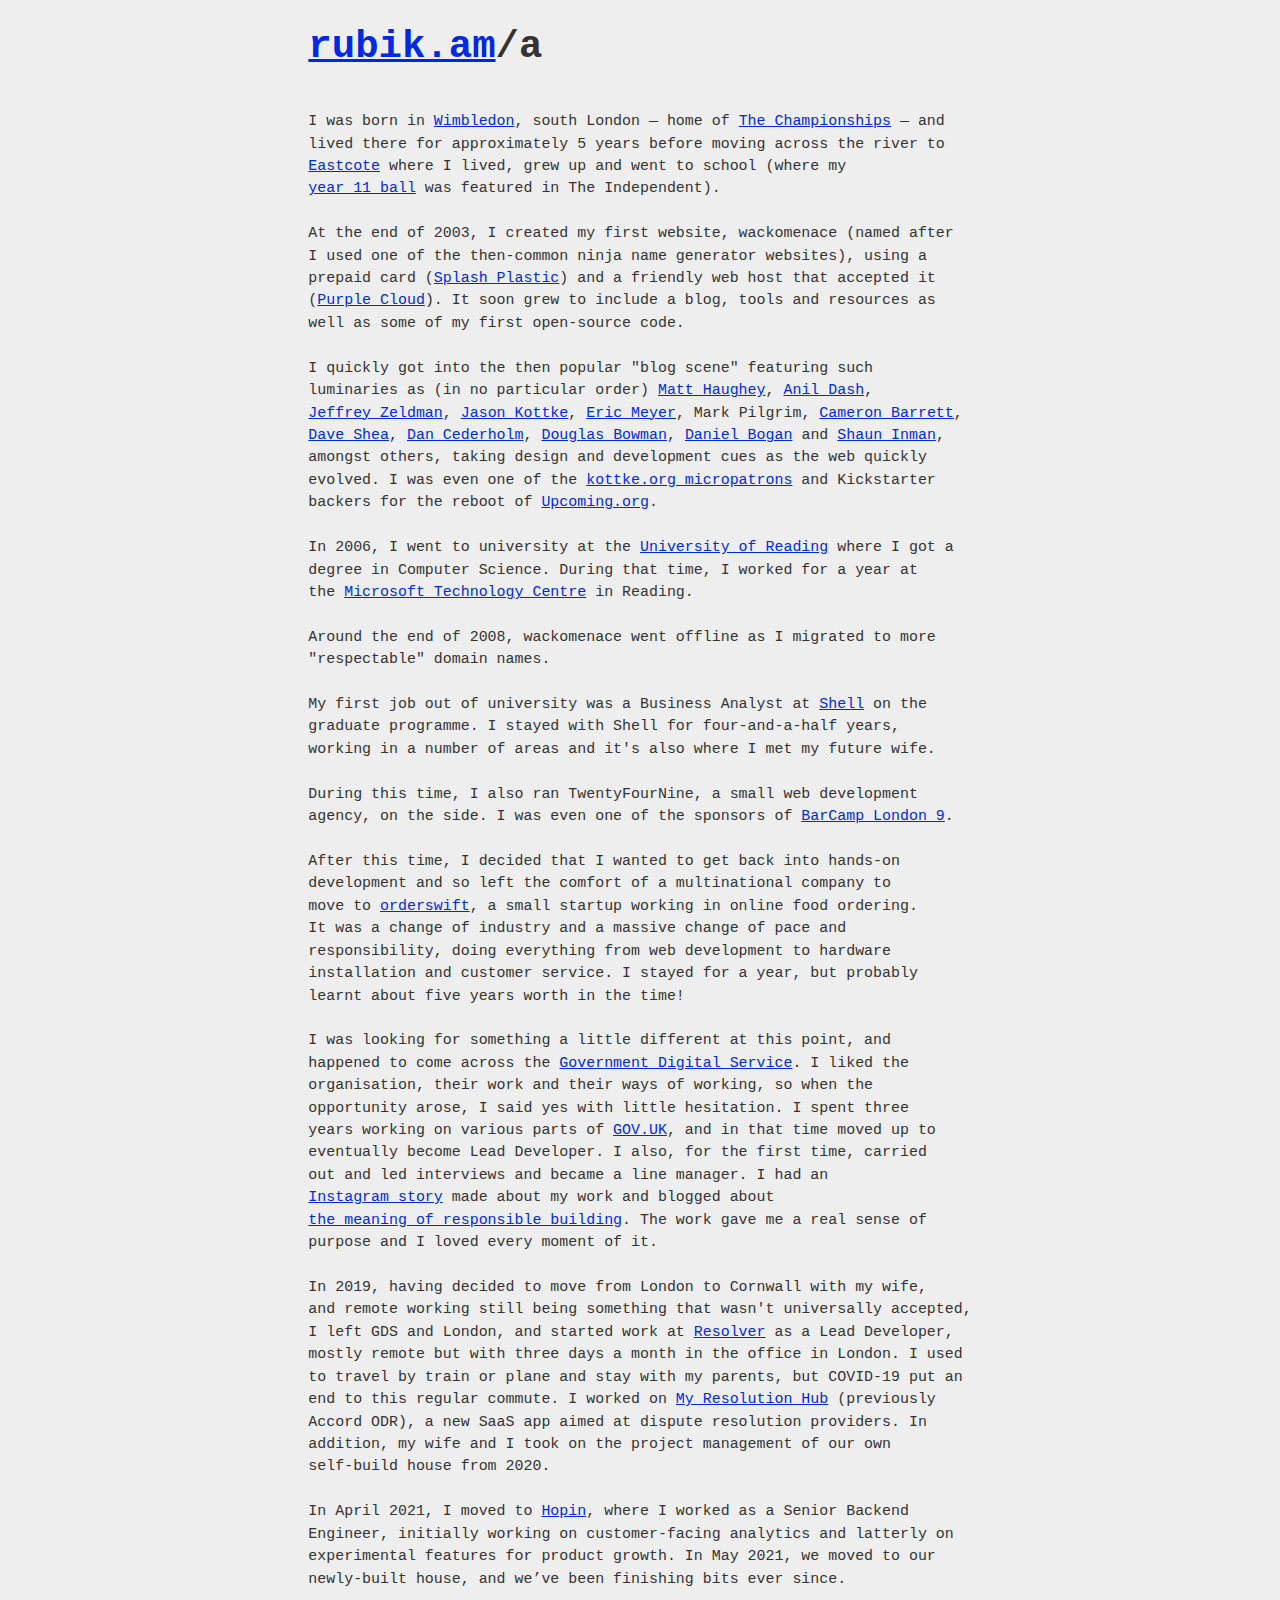
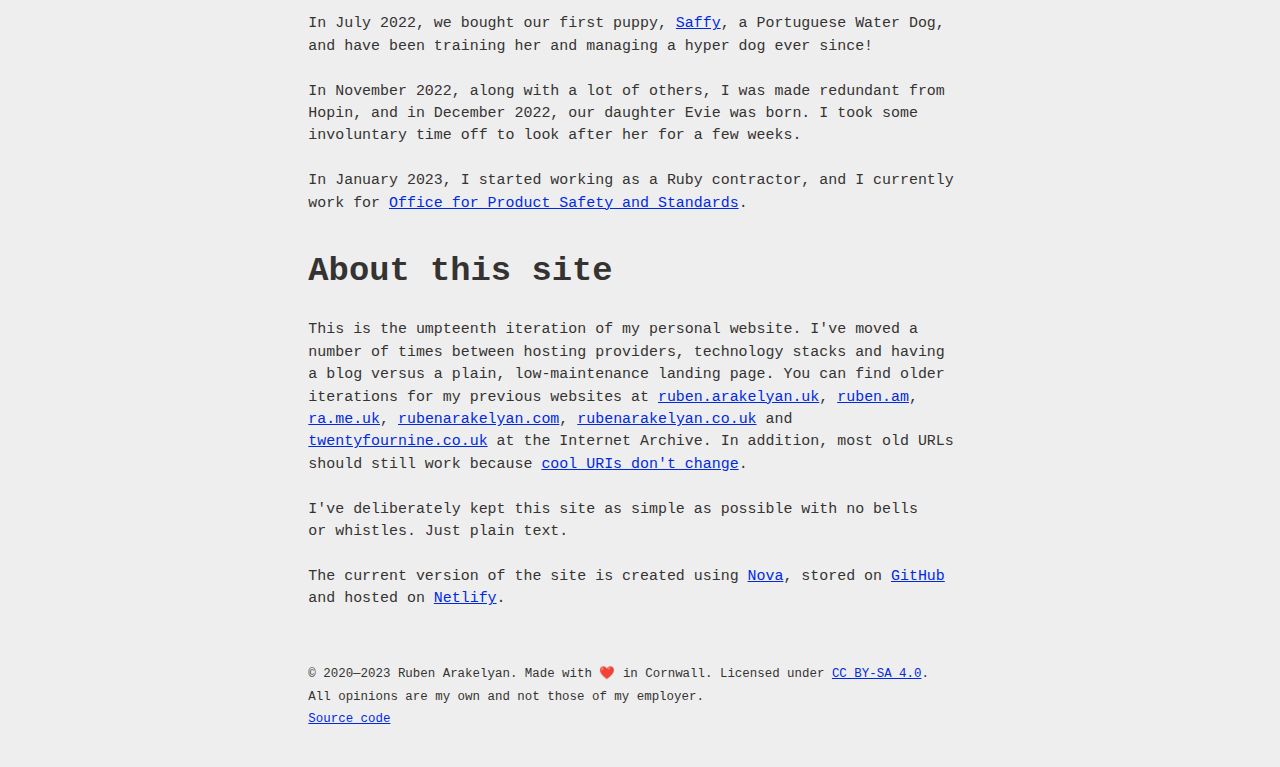
==== commit 2ec3546b: "Update background colour" ====
--- a/a/index.html
+++ b/a/index.html
@@ -4,7 +4,7 @@
     <meta charset="utf-8">
     <meta name="viewport" content="width=device-width, initial-scale=1, shrink-to-fit=no">
     <link href="/img/logo.svg" rel="icon" type="image/svg+xml">
-    <link href="/styles.min.css" rel="stylesheet" type="text/css" integrity="sha512-CzI/ZKh8+acb3mxVyXnpmsbz1ygIoHbXeIp9Hq3YZe8kPPWEjl4Prn4SqLGKkVeP9Hj0f/53xvZZUuTYLKPG6w==" crossorigin="anonymous">
+    <link href="/styles.min.css" rel="stylesheet" type="text/css" integrity="sha512-aytQsOc3rWhKeq/nTTcPiJfeOxUk9kNMIay8cI746aN7wgSdhiw2jNVY7T62LPMybojLNkOqXsYXljQIQ+/Eig==" crossorigin="anonymous">
     <title>About me &middot; Ruben Arakelyan</title>
   </head>
   <body>
--- a/styles.min.css
+++ b/styles.min.css
@@ -1 +1 @@
-h1,h2{line-height:1.1}*,::after,::before{box-sizing:border-box}html{font-family:monospace;scroll-behavior:smooth}body{background-color:#eee;color:#000;font-size:1.15rem;line-height:1.5;display:grid;grid-template-columns:auto max-content auto;margin:0 0 1rem}body>*{grid-column:2}pre{white-space:pre-line}h1{font-size:3rem}h2{font-size:2.6rem;margin-top:3rem}a,a:visited{color:#0029e4}li{list-style-type:"* "}@media only screen and (max-width:720px){h1{font-size:2.5rem}h2{font-size:2.1rem}}@media (prefers-color-scheme:dark){body{color-scheme:dark;background-color:#212121;color:#dcdcdc}a,a:visited{color:#f5f7ff}}+h1,h2{line-height:1.1}*,::after,::before{box-sizing:border-box}html{font-family:monospace;scroll-behavior:smooth}body{background-color:#eee;color:#343332;font-size:1.15rem;line-height:1.5;display:grid;grid-template-columns:auto max-content auto;margin:0}body>*{grid-column:2}pre{white-space:pre-line}h1{font-size:3rem}h2{font-size:2.6rem;margin-top:3rem}a,a:visited{color:#0029e4}li{list-style-type:"* "}@media only screen and (max-width:720px){h1{font-size:2.5rem}h2{font-size:2.1rem}}@media (prefers-color-scheme:dark){body{color-scheme:dark;background-color:#212121;color:#dcdcdc}a,a:visited{color:#f5f7ff}}